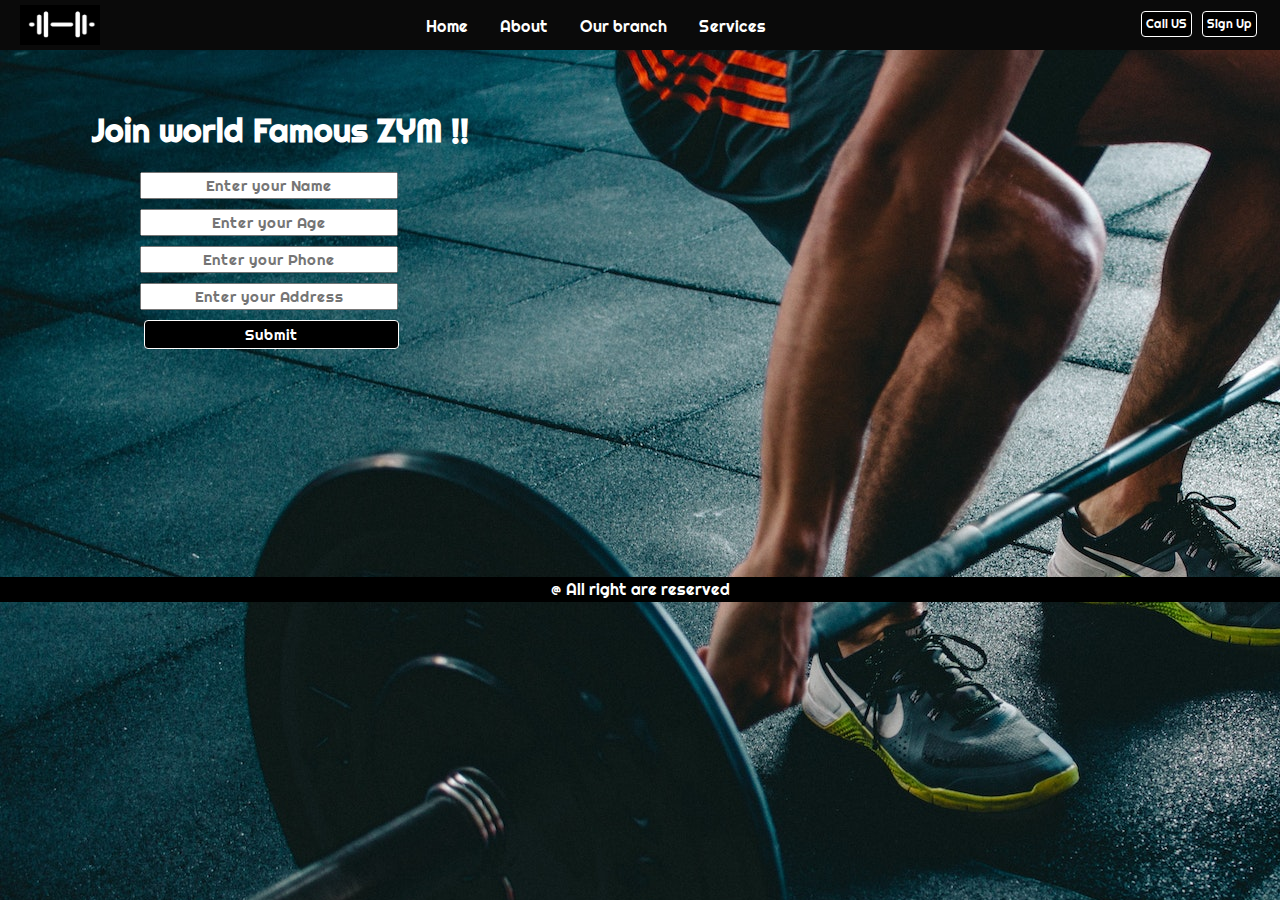
==== index.html @ 08a6ec02 "rename zym to index" ====
<!DOCTYPE html>
<html lang="en">

<head>
    <meta charset="UTF-8">
    <meta http-equiv="X-UA-Compatible" content="IE=edge">
    <meta name="viewport" content="width=device-width, initial-scale=1.0">
    <link rel="preconnect" href="https://fonts.googleapis.com">
    <link rel="preconnect" href="https://fonts.gstatic.com" crossorigin>
    <link href="https://fonts.googleapis.com/css2?family=Ubuntu:wght@300&display=swap" rel="stylesheet">
    <link rel="preconnect" href="https://fonts.googleapis.com">
    <link rel="preconnect" href="https://fonts.gstatic.com" crossorigin>
    <link href="https://fonts.googleapis.com/css2?family=Righteous&display=swap" rel="stylesheet">
    <link rel="stylesheet" href="zym.css">

    <title>Zym website</title>
</head>

<body>
    <header class="header">
        <div class="left">
            <img src="zymlogo2.jpg" alt="">
        </div>
        <div class="mid">
            <ul class="navbar">
                <li class="nav"><a href="#">Home</a></li>
                <li class="nav"><a href="#">About</a></li>
                <li class="nav"><a href="#">Our branch</a></li>
                <li class="nav"><a href="#">Services</a></li>
            </ul>
        </div>
        <div class="right">
            <button class="btn">Call US</button>
            <button class="btn">Sign Up</button>
        </div>
    </header>
<section>
    <h1>Join world Famous ZYM !!</h1>
    <form action="noaction.php" class="form-group" target="_blank">
        <input type="text" name="" id="" placeholder="Enter your Name">
        <input type="text" name="" id="" placeholder="Enter your Age">
        <input type="text" name="" id="" placeholder="Enter your Phone">
        <input type="text" name="" id="" placeholder="Enter your Address">
        
    </form>
    <button class="btn" >Submit</button>
</section>
<footer>
    <div>
        <p>@ All right are reserved</p>
    </div>
</footer>
</body>

</html>
---- zym.css ----
body {
    margin: 0px;
    padding: 0px;
    color: white;
    background-image: url('zym3.jpg');
    font-family: 'Righteous', cursive;

    /* height: 5333px; */
}

.header {
    background-color: rgb(10, 10, 10);
    height: 50px;
    /* position: fixed; */
}

.left {
    position: absolute;
    display: inline-block;
    /* border: 2px solid red; */
    left: 20px;
    top: 5px;
}

.left img {
    height: 40px;
    width: 80px;
}

.mid {
    width: 40%;
    margin: 0px 320px;
    /* border: 2px solid green; */
    position: absolute;

}

.navbar {
    text-align: center;
}

.nav {
    display: inline-block;
    margin: 14px;

    margin-top: 0px
}

.nav a {
    color: white;
    margin: 0px, 10px;
    text-decoration: none;
}

.nav a:hover {
    color: rgb(153, 146, 146);
    text-decoration: underline;
}

.right {
    position: absolute;
    display: inline-block;
    /* border: 2px solid yellow; */
    right: 20px;
    top: 8px;
}

.btn {
    border: 1px solid white;
    border-radius: 4px;
    color: white;
    background-color: black;
    cursor: pointer;
    padding: 4px;
    margin: 3px;
    font-size: 12px;
    font-family: 'Righteous', cursive;
}

.btn:hover {
    background-color: rgb(55, 54, 54);
}

section {
    /* border: 2px solid red; */
    height: 300px;
    width: 400px;
    margin-top: 60px;
    margin-left: 80px;
    text-align: center;
}

.form-group{
    display: block;
    width: 300px;
    margin: auto;
}

.form-group input {
    display: block;
    width: 250px;
    margin: 10px;
    text-align: center;
    font-size: 15px;
    padding: 2px;
    font-family: 'Righteous', cursive;

}
section .btn{
    width:255px ;
    margin:auto;
    font-size: 15px;
    margin-right: 18px;
}

footer div{
    width: 100%;
    margin: auto;
    text-align: center;
    /* position: absolute; */
    bottom: 0px;
    background-color: black;
    height: 25px;
    margin-top: 167px;

}


footer div p{
    position: relative;
    top: 2px;
}
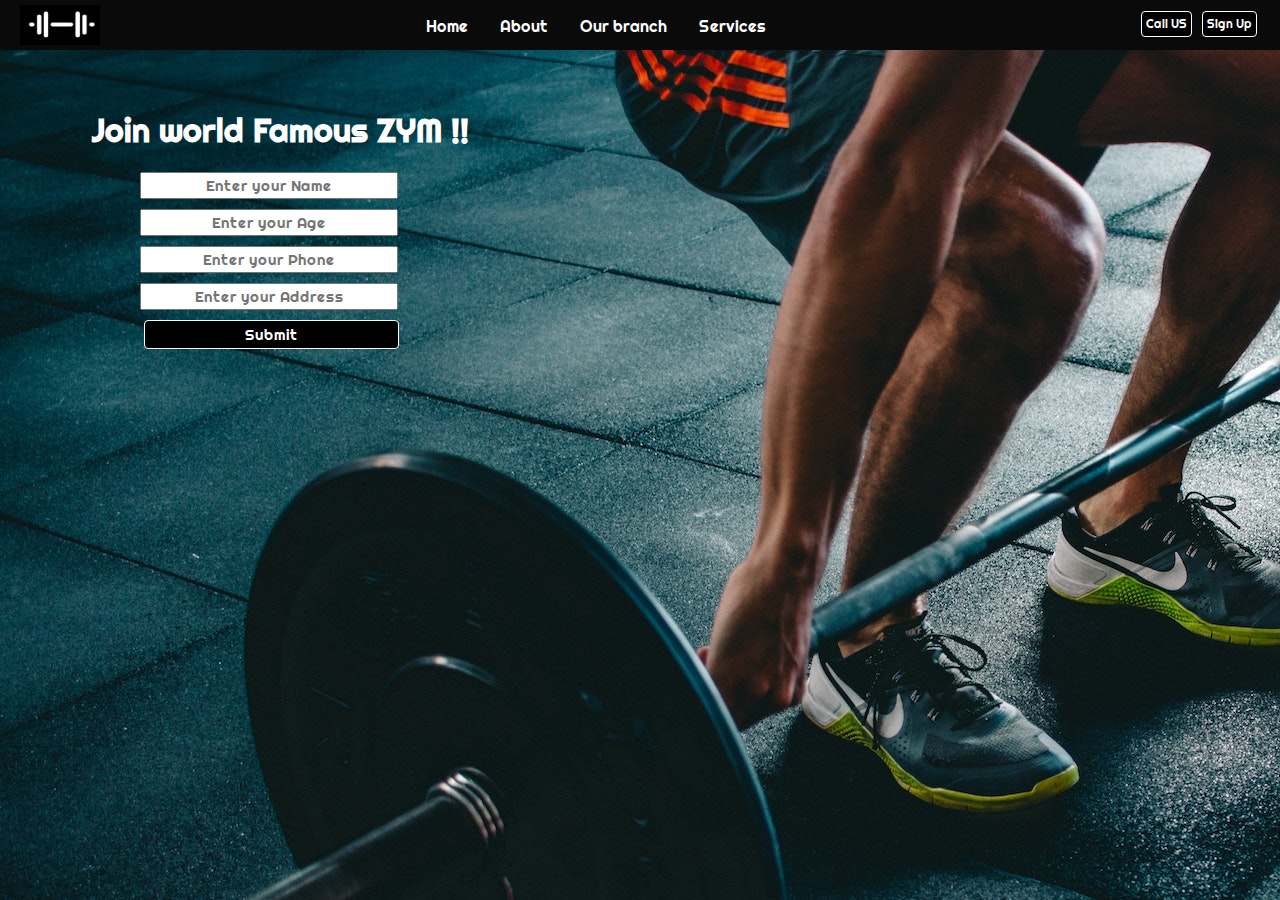
==== commit da55981d: "footer delete" ====
--- a/index.html
+++ b/index.html
@@ -41,15 +41,11 @@
         <input type="text" name="" id="" placeholder="Enter your Age">
         <input type="text" name="" id="" placeholder="Enter your Phone">
         <input type="text" name="" id="" placeholder="Enter your Address">
-        
+        <button class="btn" >Submit</button>
     </form>
-    <button class="btn" >Submit</button>
+    
 </section>
-<footer>
-    <div>
-        <p>@ All right are reserved</p>
-    </div>
-</footer>
+
 </body>
 
 </html>
